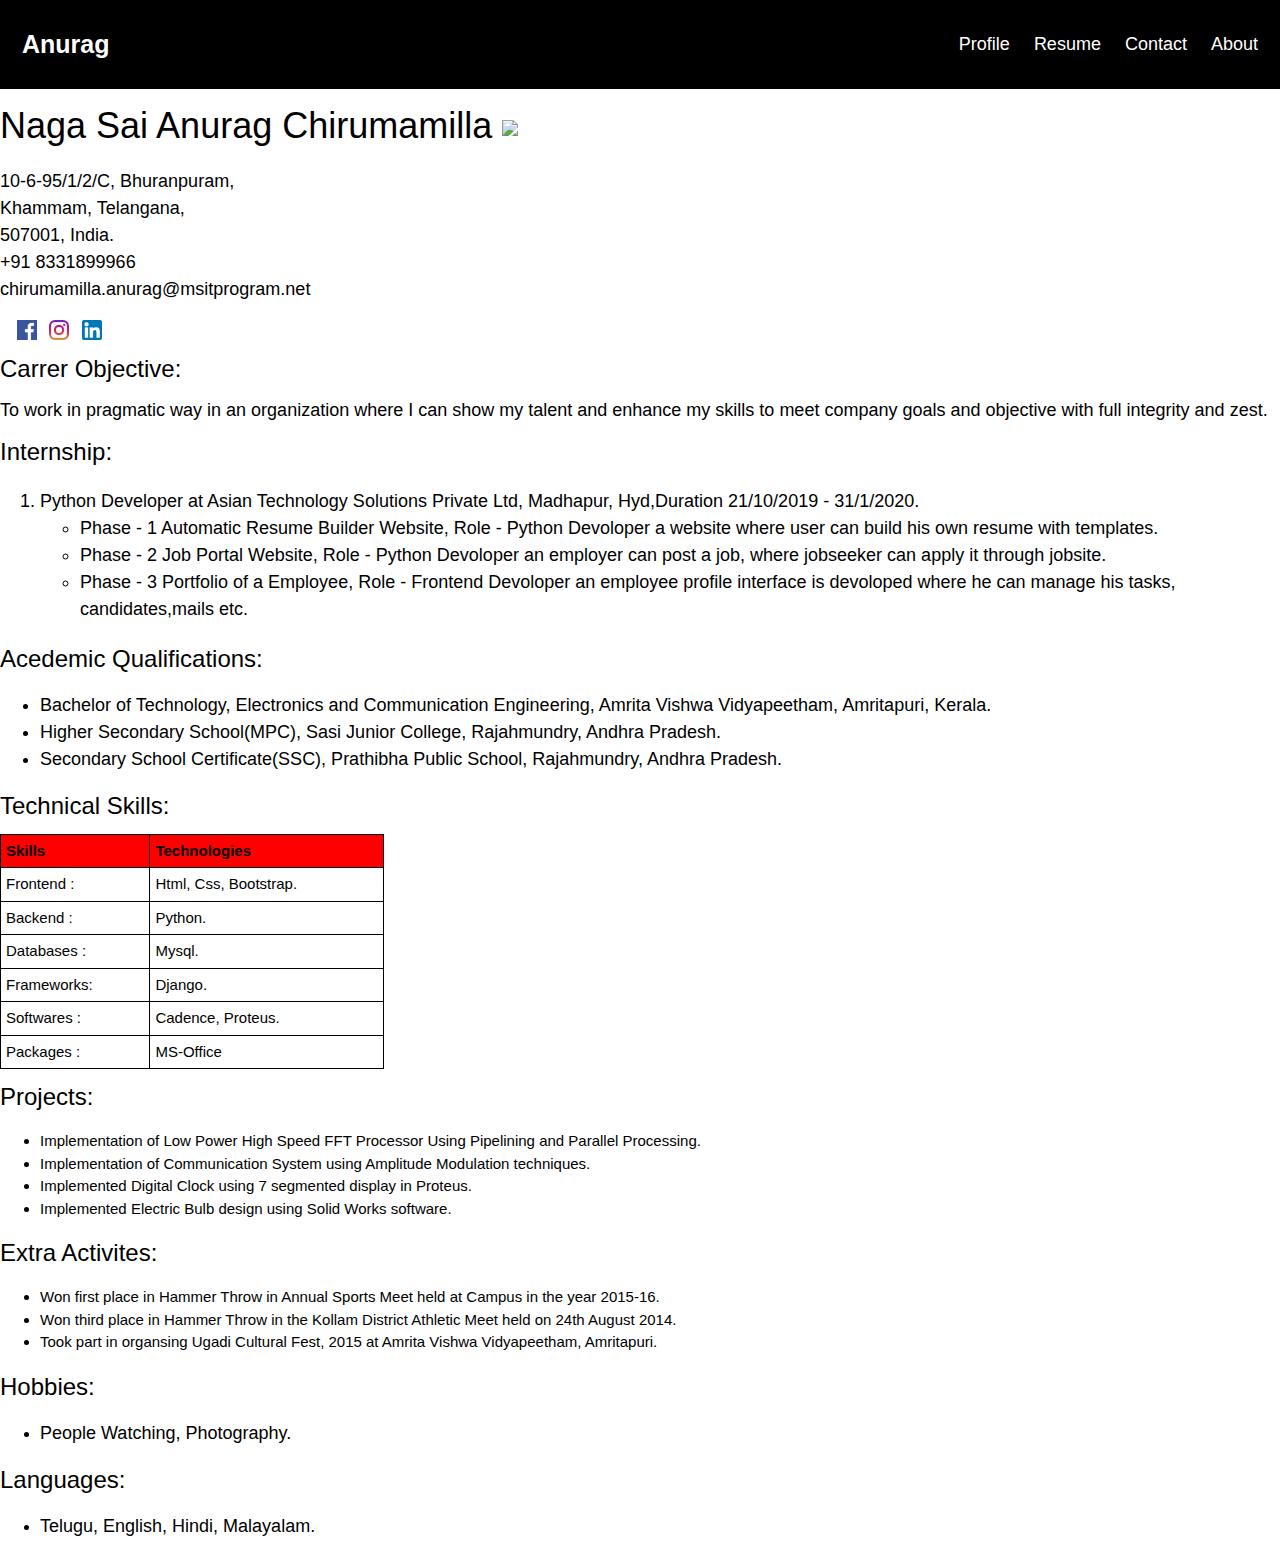
==== index.html @ e20bd9fa "created about, icon and resume pages" ====
<!DOCTYPE html>
<html>
<head>
	<title>Resume</title>
	<link rel="icon" type="image/css" href="flask.png">
	<meta name="viewport" content="width=device-width, initial-scale=1">
	<link rel="stylesheet" href="https://www.w3schools.com/w3css/4/w3.css">
	<link rel="stylesheet" type="text/css" href="index.css">
	<style>
	table, th, td {
	  border: 1px solid black;
	  border-collapse: collapse;
	}
	th, td {
	  padding: 5px;
	  text-align: left;
	}
	</style>
</head>
<body>

<div class="header">
  <a href="profile.html" class="logo">Anurag</a>
  <div class="header-right">
    <!-- <a class="active" href="#home">Home</a> -->
    <a href="#profile">Profile</a>
    <a href="index.html">Resume</a>
    <a href="contact.html">Contact</a>
    <a href="about.html">About</a>
  </div>
</div>

	<h1>Naga Sai  Anurag Chirumamilla <img width="100px" src="pic.jpeg"></h1>
	<pre><h5>10-6-95/1/2/C, Bhuranpuram,	
Khammam, Telangana,
507001, India.
+91 8331899966
chirumamilla.anurag@msitprogram.net<h5></pre>
	&nbsp;&nbsp;&nbsp;&nbsp;<a href="https://www.facebook.com/"><img width="20px" src="facebook.png"></a>
	&nbsp;&nbsp;<a href="https://www.instagram.com/?hl=en"><img width="20px" src="instagram.png"></a>
	&nbsp;&nbsp;<a href="https://www.linkedin.com/in/naga-sai-anurag-chirumamilla-463660141"><img width="20px" src="linkedin.png"></a>
	<h3>Carrer Objective:</h3>
	<h5>To work in pragmatic way in an organization where I can show my talent and enhance my skills to meet company goals and objective with full integrity and zest.</h5>

	<h3>Internship:</h3>
	<h5><ol>
			<li>Python Developer at Asian Technology Solutions Private Ltd, Madhapur, Hyd,Duration 21/10/2019 - 31/1/2020.
				<ul>
				<li>Phase - 1 Automatic Resume Builder Website, Role - Python Devoloper a website where user can build his own resume with templates.</li>
				<li>Phase - 2 Job Portal Website, Role - Python Devoloper an employer can post a job, where jobseeker can apply it through jobsite.</li>
				<li>Phase - 3 Portfolio of a Employee, Role - Frontend Devoloper an employee profile interface is devoloped where he can manage his tasks, candidates,mails etc.</li>
				</ul></li>
	</ol></h5>

	<h3>Acedemic Qualifications:</h3>
		<ul><h5>
			<li>Bachelor of Technology, Electronics and Communication Engineering, Amrita Vishwa Vidyapeetham, Amritapuri, Kerala.</li>
			<li>Higher Secondary School(MPC), Sasi Junior College, Rajahmundry, Andhra Pradesh.</li>
			<li>Secondary School Certificate(SSC), Prathibha Public School, Rajahmundry, Andhra Pradesh.</li></h5>
		</ul>

	<h3>Technical Skills:</h3>
		<table style="width:30%">
		  <tr style="background-color:#FF0000">
		    <th>Skills</th>
		    <th>Technologies</th>
		  </tr>
		  <tr>
		    <td>Frontend  :</td>
		    <td>Html, Css, Bootstrap.</td>
		  </tr>
		  <tr>
		    <td>Backend   :</td>
		    <td>Python.</td>
		  </tr>
		  <tr>
		    <td>Databases :</td>
		    <td>Mysql.</td>
		  </tr>
		  <tr>
		    <td>Frameworks:</td>
		    <td>Django.</td>
		  </tr>
		  <tr>
		    <td>Softwares :</td>
		    <td>Cadence, Proteus.</td>
		  </tr>
		  <tr>
		    <td>Packages  :</td>
		    <td> MS-Office</td>
		  </tr>
		</table>
	
	<h3>Projects:</h3>
	<ul>
		<li>Implementation of Low Power High Speed FFT Processor Using Pipelining and Parallel Processing.</li>
		<li>Implementation of Communication System using Amplitude Modulation techniques.</li>
		<li>Implemented Digital Clock using 7 segmented display in Proteus.	</li>
		<li>Implemented Electric Bulb design using Solid Works software.</li>
	</ul>

	<h3>Extra Activites:</h3>
	<ul>
		<li>Won first place in Hammer Throw in Annual Sports Meet held at Campus in the year 2015-16.</li>
		<li>Won third place in Hammer Throw in the Kollam District Athletic Meet held on 24th August 2014.</li>
		<li>Took part in organsing Ugadi Cultural Fest, 2015 at Amrita Vishwa Vidyapeetham, Amritapuri.</li>
	</ul>

	<h3>Hobbies:</h3>
	<ul>
		<li><h5>People Watching, Photography.</h5></li>
	</ul>
	<h3>Languages:</h3>
	<ul>
		<li><h5>Telugu, English, Hindi, Malayalam.</h5></li>
	</ul>
</body>
</html>
---- index.css ----
* {box-sizing: border-box;}

body { 
  margin: 0;
  font-family: Arial, Helvetica, sans-serif;
}

.header {
  overflow: hidden;
  background-color: black;
  padding: 20px 10px;
}

.header a {
  float: left;
  color: white;
  text-align: center;
  padding: 12px;
  text-decoration: none;
  font-size: 18px; 
  line-height: 25px;
  border-radius: 4px;
}

.header a.logo {
  font-size: 25px;
  font-weight: bold;
}

.header a:hover {
  background-color: #ddd;
  color: black;
}

.header a.active {
  background-color: dodgerblue;
  color: white;
}

.header-right {
  float: right;
}

@media screen and (max-width: 500px) {
  .header a {
    float: none;
    display: block;
    text-align: left;
  }
  
  .header-right {
    float: none;
  }
}
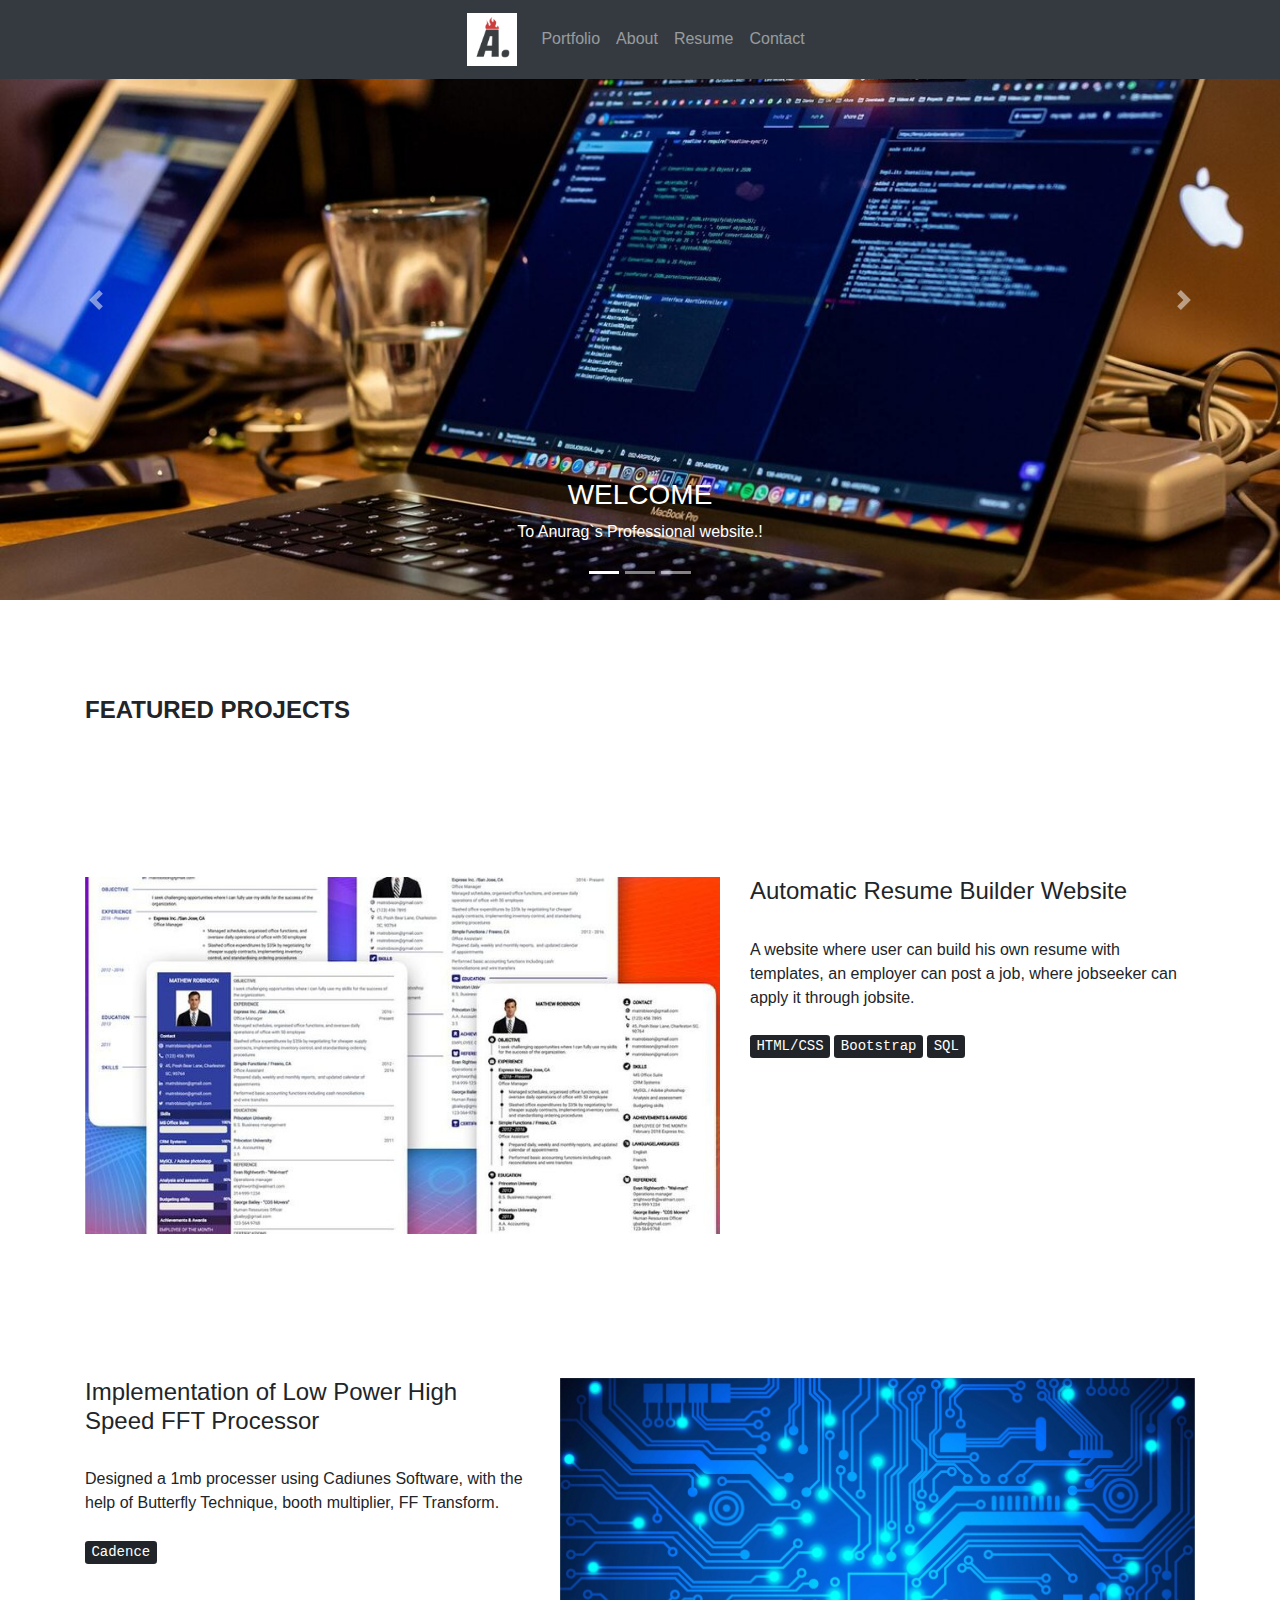
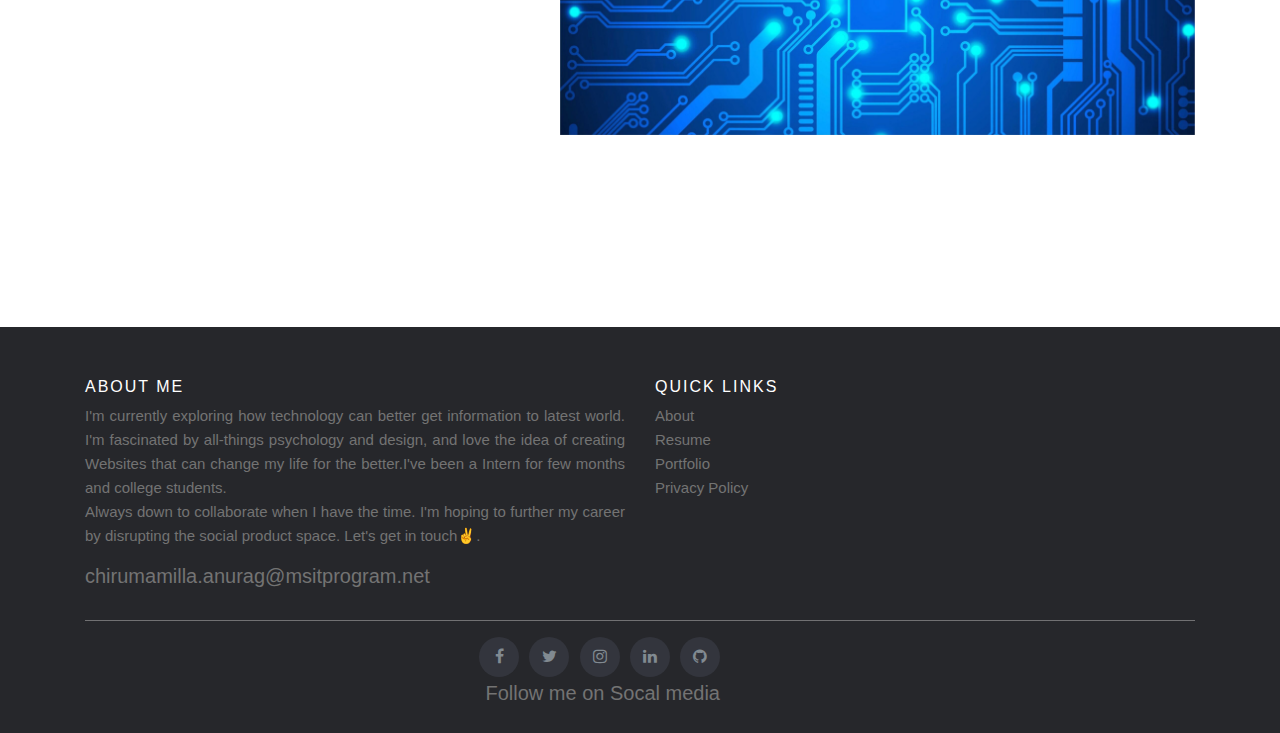
==== commit 946c5c4a: "designed 4 pages for personal profile in bootstrap" ====
--- a/index.html
+++ b/index.html
@@ -1,118 +1,145 @@
 <!DOCTYPE html>
 <html>
 <head>
-	<title>Resume</title>
-	<link rel="icon" type="image/css" href="flask.png">
-	<meta name="viewport" content="width=device-width, initial-scale=1">
-	<link rel="stylesheet" href="https://www.w3schools.com/w3css/4/w3.css">
-	<link rel="stylesheet" type="text/css" href="index.css">
-	<style>
-	table, th, td {
-	  border: 1px solid black;
-	  border-collapse: collapse;
-	}
-	th, td {
-	  padding: 5px;
-	  text-align: left;
-	}
-	</style>
+	<title>Anurag - WebDevoloper</title>
+	<link rel="icon" type="image/css" href="icons\logo.PNG">
+	<meta charset="utf-8">
+	  <meta name="viewport" content="width=device-width, initial-scale=1">
+	  <link rel="stylesheet" type="text/css" href="css\style.css">
+	  <link rel="stylesheet" href="https://maxcdn.bootstrapcdn.com/bootstrap/4.5.2/css/bootstrap.min.css">
+	  <script src="https://ajax.googleapis.com/ajax/libs/jquery/3.5.1/jquery.min.js"></script>
+	  <script src="https://cdnjs.cloudflare.com/ajax/libs/popper.js/1.16.0/umd/popper.min.js"></script>
+	  <script src="https://maxcdn.bootstrapcdn.com/bootstrap/4.5.2/js/bootstrap.min.js"></script>
+	  <link rel="stylesheet" href="https://use.fontawesome.com/releases/v5.6.3/css/all.css" integrity="sha384-UHRtZLI+pbxtHCWp1t77Bi1L4ZtiqrqD80Kn4Z8NTSRyMA2Fd33n5dQ8lWUE00s/" crossorigin="anonymous">
+	  <link rel="stylesheet" href="https://cdnjs.cloudflare.com/ajax/libs/font-awesome/4.7.0/css/font-awesome.min.css">
 </head>
 <body>
+	<!-- navbar Starts -->
+	<nav class="navbar navbar-expand-sm bg-dark navbar-dark justify-content-center fixed-top">
+	  <a class="navbar-brand" href="index.html">
+    	<img src="icons\logo.PNG" alt="logo" style="width:50px;">
+  	  </a>	
+	  <ul class="navbar-nav">
+	    <li class="nav-item">
+	      <a class="nav-link" href="portfolio.html">Portfolio</a>
+	    </li>
+	    <li class="nav-item">
+	      <a class="nav-link" href="about.html">About</a>
+	    </li>
+	    <li class="nav-item">
+	      <a class="nav-link" target="blank" href="pdf\Resume.pdf">Resume</a>
+	    </li>
+	    <li class="nav-item">
+	      <a class="nav-link" href="contact.html">Contact</a>
+	    </li>
+	  </ul>
+	</nav>
+	<!-- navbar ends -->
+  	<!-- Carousel Starts -->
+	<div id="demo" class="carousel slide" data-ride="carousel">
+	  <ul class="carousel-indicators">
+	    <li data-target="#demo" data-slide-to="0" class="active"></li>
+	    <li data-target="#demo" data-slide-to="1"></li>
+	    <li data-target="#demo" data-slide-to="2"></li>
+	  </ul>
+	  <div class="carousel-inner">
+	    <div class="carousel-item active">
+	      <img src="pictures\1.jpg" alt="pic1" >
+	      <div class="carousel-caption">
+		    <h3>WELCOME</h3>
+		    <p>To Anurag`s Professional website.!</p>
+		  </div>
+	    </div>
+	    <div class="carousel-item">
+	      <img src="pictures\2.jpg" alt="pic2" >
+	      <div class="carousel-caption">
+		    <h3>PRODUCTIVITY</h3>
+		    <p>Productive in work.</p>
+		  </div>
+	    </div>
+	    <div class="carousel-item">
+	      <img src="pictures\9.jpg" alt="pic3" >
+	      <div class="carousel-caption">
+	      	<h3>BALANCE WORK</h3>
+		    <p>Smart work makes life easy.</p>
+		  </div>  
+	    </div>
+	  </div>
+	  <a class="carousel-control-prev" href="#demo" data-slide="prev">
+	    <span class="carousel-control-prev-icon"></span>
+	  </a>
+	  <a class="carousel-control-next" href="#demo" data-slide="next">
+	    <span class="carousel-control-next-icon"></span>
+	  </a>
+	</div>
+	<!-- Carousel Ends -->
+	<br><br>
+	<!-- Body starts -->
+	<div class="container" style="background-color: white"><br><br>
+		<h4><b>FEATURED PROJECTS</b></h4>
+		<br><br><br><br><br><br>
+	  	<div class="row">
+	    <div class="col-sm-7">   
+	    <img class="img-fluid" src="pictures\6.jpg" alt="picture" > 
+	    </div> 
+	    <div class="col-sm-5">
+	    <h4>Automatic Resume Builder Website</h4>
+	    <p><br>A website where user can build his own resume with templates, an employer can post a job, where jobseeker can apply it through jobsite.<br><br><kbd>HTML/CSS</kbd> <kbd>Bootstrap</kbd> <kbd>SQL</kbd></p>
+		</div> 
+		</div>
+		<br><br><br><br><br><br>
+		<div class="row">
+	    <div class="col-sm-5">  
+	    <h4>Implementation of Low Power High Speed FFT Processor</h4>
+	    <p><br>Designed a 1mb processer using Cadiunes Software, with the help of Butterfly Technique, booth multiplier, FF Transform.<br><br><kbd>Cadence</kbd> </p>
+	    </div> 
+	    <div class="col-sm-7">
+	    <img class="img-fluid" src="pictures\5.jpg" alt="picture" >
+		</div> 
+		</div>
+		<br><br><br><br><br><br>
+	 </div>
+	<!-- Body ends -->
+	<br><br>
+	<!-- Footer starts -->
+    <footer class="site-footer">
+      <div class="container">
+        <div class="row">
+          <div class="col-sm-12 col-md-6">
+            <h6>ABOUT ME</h6>
+            <p class="text-justify">I'm currently exploring how technology can better get information to latest world. I'm fascinated by all-things psychology and design, and love the idea of creating Websites that can change my life for the better.I've been a Intern for few months and college students.<br>Always down to collaborate when I have the time. I'm hoping to further my career by disrupting the social product space. Let's get in touch✌️. 
+            <h5><a href="mailto:chirumamilla.anurag@msitprogram.net">chirumamilla.anurag@msitprogram.net</a></h5></p>
+          </div>
 
-<div class="header">
-  <a href="profile.html" class="logo">Anurag</a>
-  <div class="header-right">
-    <!-- <a class="active" href="#home">Home</a> -->
-    <a href="#profile">Profile</a>
-    <a href="index.html">Resume</a>
-    <a href="contact.html">Contact</a>
-    <a href="about.html">About</a>
-  </div>
-</div>
+           <div class="col-xs-6 col-md-5">
+            <h6>Quick Links</h6>
+            <ul class="footer-links">
+              <li><a href="about.html">About</a></li>
+              <li><a target="blank" href="pdf\Resume.pdf">Resume</a></li>
+              <li><a href="portfolio.html">Portfolio</a></li>
+              <li><a href="#">Privacy Policy</a></li>
+              
+            </ul>
+          </div>
+        </div>
+        <hr>
+      </div>
+      <div class="container">
+        <div class="row">
+          <div class="col-md-7 ">
+            <ul class="social-icons">
 
-	<h1>Naga Sai  Anurag Chirumamilla <img width="100px" src="pic.jpeg"></h1>
-	<pre><h5>10-6-95/1/2/C, Bhuranpuram,	
-Khammam, Telangana,
-507001, India.
-+91 8331899966
-chirumamilla.anurag@msitprogram.net<h5></pre>
-	&nbsp;&nbsp;&nbsp;&nbsp;<a href="https://www.facebook.com/"><img width="20px" src="facebook.png"></a>
-	&nbsp;&nbsp;<a href="https://www.instagram.com/?hl=en"><img width="20px" src="instagram.png"></a>
-	&nbsp;&nbsp;<a href="https://www.linkedin.com/in/naga-sai-anurag-chirumamilla-463660141"><img width="20px" src="linkedin.png"></a>
-	<h3>Carrer Objective:</h3>
-	<h5>To work in pragmatic way in an organization where I can show my talent and enhance my skills to meet company goals and objective with full integrity and zest.</h5>
+              <li><a class="facebook" target="blank" href="https://www.facebook.com/"><i class="fa fa-facebook"></i></a></li>
+              <li><a class="twitter" target="blank" href="https://twitter.com/"><i class="fa fa-twitter"></i></a></li>
+              <li><a class="instagram" target="blank" href="https://www.instagram.com/thechirumamilla/"><i class="fa fa-instagram"></i></a></li>
+              <li><a class="linkedin" target="blank" href="https://www.linkedin.com/in/naga-sai-anurag-chirumamilla-463660141"><i class="fa fa-linkedin"></i></a></li> 
+              <li><a class="github" target="blank" href="https://github.com/nagasaianurag"><i class="fa fa-github"></i></a></li>   <h5>Follow me on Socal media</h5>
+            </ul>
+          </div>
+        </div>
+      </div>
+	</footer>
+	<!-- Footer ends -->
 
-	<h3>Internship:</h3>
-	<h5><ol>
-			<li>Python Developer at Asian Technology Solutions Private Ltd, Madhapur, Hyd,Duration 21/10/2019 - 31/1/2020.
-				<ul>
-				<li>Phase - 1 Automatic Resume Builder Website, Role - Python Devoloper a website where user can build his own resume with templates.</li>
-				<li>Phase - 2 Job Portal Website, Role - Python Devoloper an employer can post a job, where jobseeker can apply it through jobsite.</li>
-				<li>Phase - 3 Portfolio of a Employee, Role - Frontend Devoloper an employee profile interface is devoloped where he can manage his tasks, candidates,mails etc.</li>
-				</ul></li>
-	</ol></h5>
-
-	<h3>Acedemic Qualifications:</h3>
-		<ul><h5>
-			<li>Bachelor of Technology, Electronics and Communication Engineering, Amrita Vishwa Vidyapeetham, Amritapuri, Kerala.</li>
-			<li>Higher Secondary School(MPC), Sasi Junior College, Rajahmundry, Andhra Pradesh.</li>
-			<li>Secondary School Certificate(SSC), Prathibha Public School, Rajahmundry, Andhra Pradesh.</li></h5>
-		</ul>
-
-	<h3>Technical Skills:</h3>
-		<table style="width:30%">
-		  <tr style="background-color:#FF0000">
-		    <th>Skills</th>
-		    <th>Technologies</th>
-		  </tr>
-		  <tr>
-		    <td>Frontend  :</td>
-		    <td>Html, Css, Bootstrap.</td>
-		  </tr>
-		  <tr>
-		    <td>Backend   :</td>
-		    <td>Python.</td>
-		  </tr>
-		  <tr>
-		    <td>Databases :</td>
-		    <td>Mysql.</td>
-		  </tr>
-		  <tr>
-		    <td>Frameworks:</td>
-		    <td>Django.</td>
-		  </tr>
-		  <tr>
-		    <td>Softwares :</td>
-		    <td>Cadence, Proteus.</td>
-		  </tr>
-		  <tr>
-		    <td>Packages  :</td>
-		    <td> MS-Office</td>
-		  </tr>
-		</table>
-	
-	<h3>Projects:</h3>
-	<ul>
-		<li>Implementation of Low Power High Speed FFT Processor Using Pipelining and Parallel Processing.</li>
-		<li>Implementation of Communication System using Amplitude Modulation techniques.</li>
-		<li>Implemented Digital Clock using 7 segmented display in Proteus.	</li>
-		<li>Implemented Electric Bulb design using Solid Works software.</li>
-	</ul>
-
-	<h3>Extra Activites:</h3>
-	<ul>
-		<li>Won first place in Hammer Throw in Annual Sports Meet held at Campus in the year 2015-16.</li>
-		<li>Won third place in Hammer Throw in the Kollam District Athletic Meet held on 24th August 2014.</li>
-		<li>Took part in organsing Ugadi Cultural Fest, 2015 at Amrita Vishwa Vidyapeetham, Amritapuri.</li>
-	</ul>
-
-	<h3>Hobbies:</h3>
-	<ul>
-		<li><h5>People Watching, Photography.</h5></li>
-	</ul>
-	<h3>Languages:</h3>
-	<ul>
-		<li><h5>Telugu, English, Hindi, Malayalam.</h5></li>
-	</ul>
 </body>
-</html>+</html>
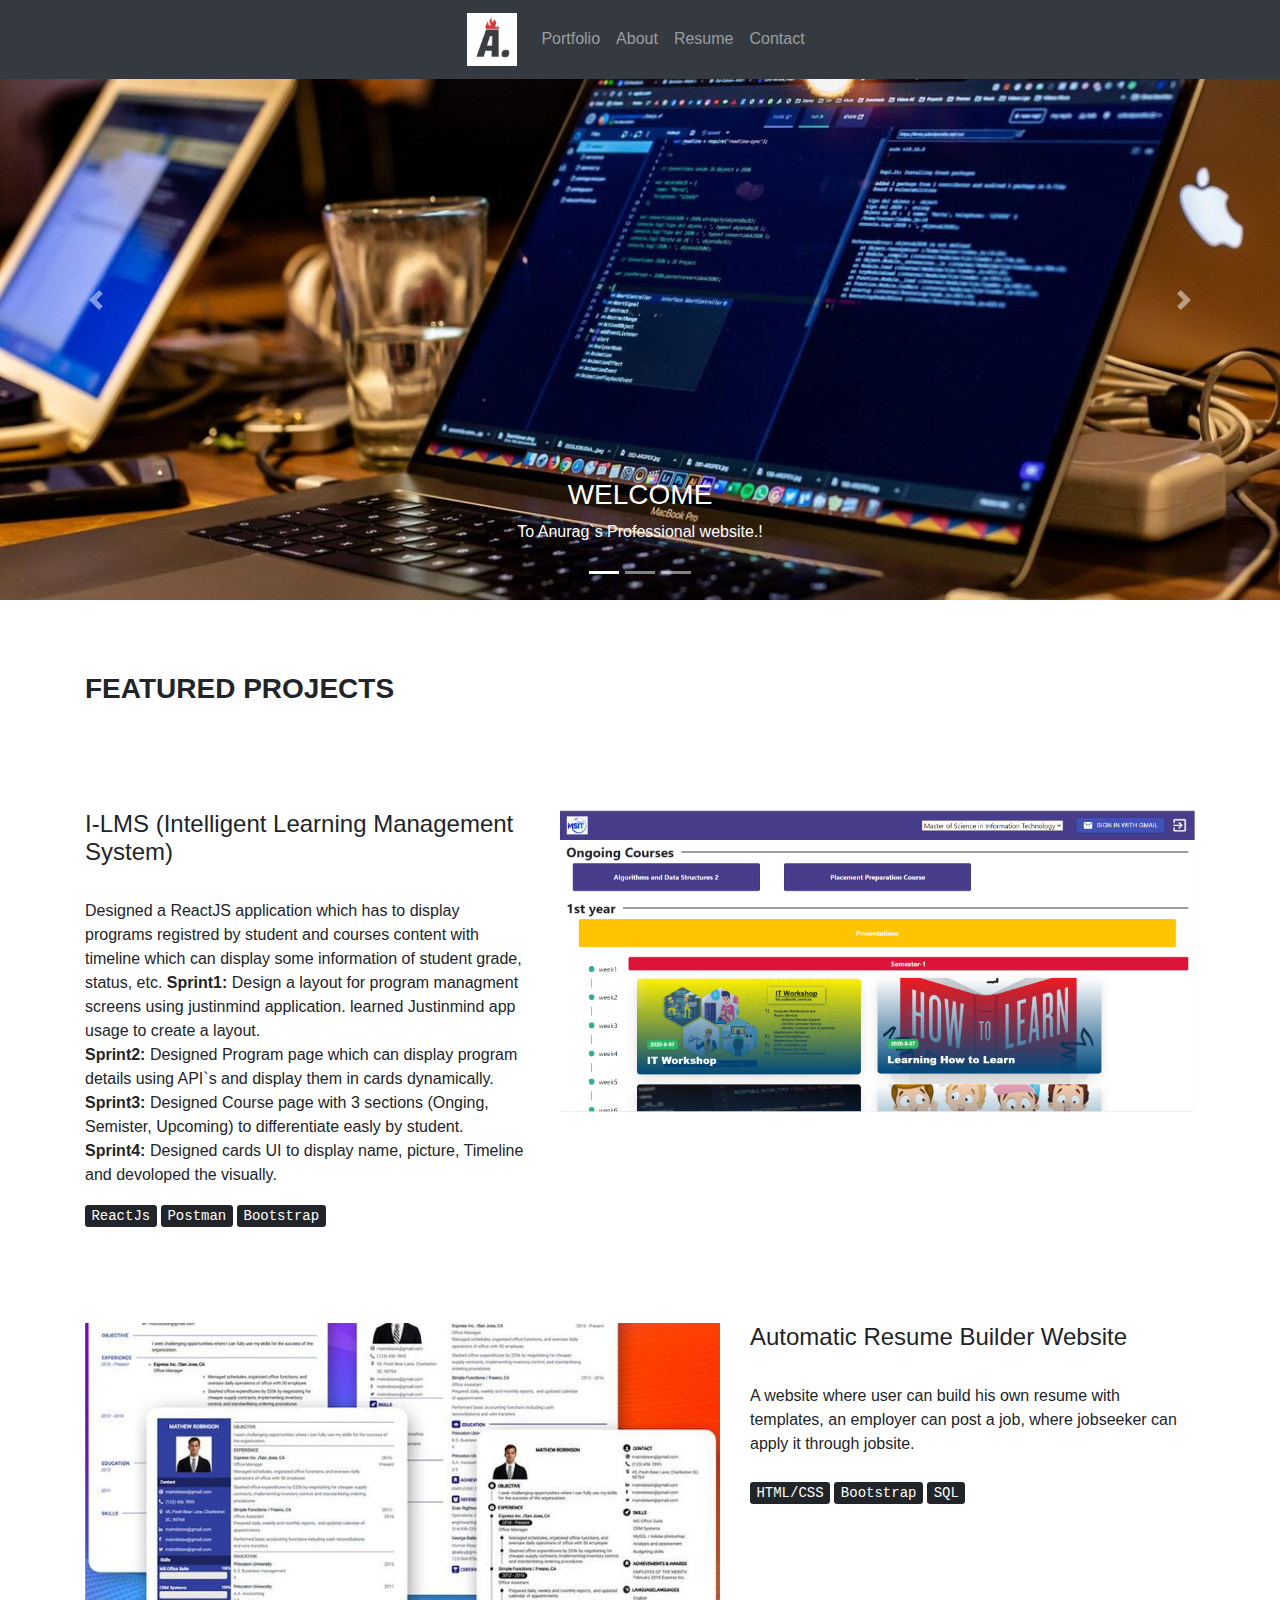
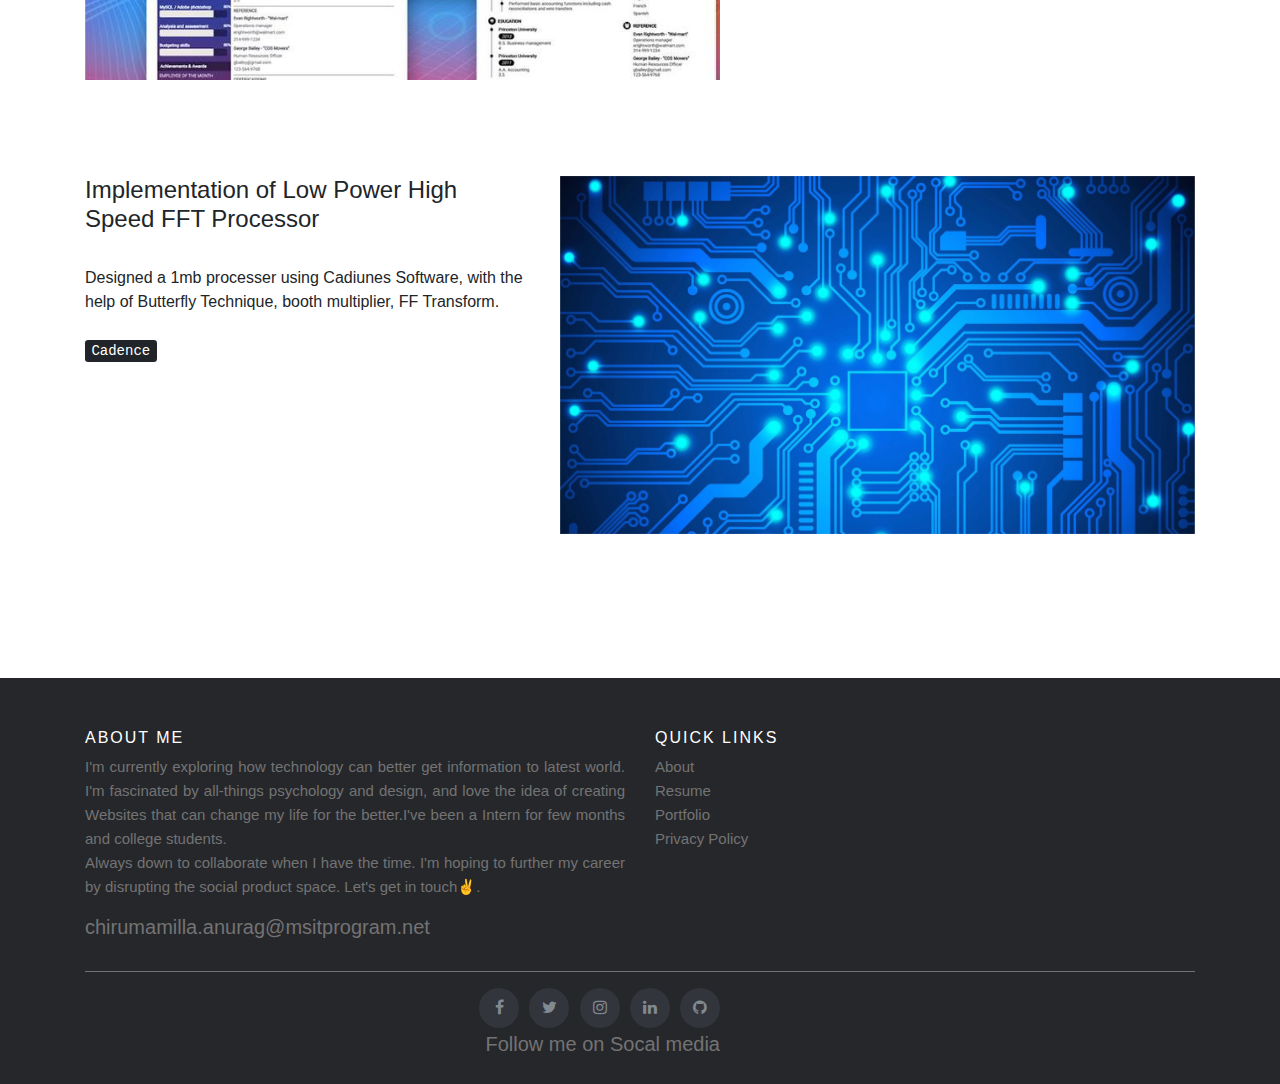
==== commit d957fd6c: "added projects in 2 pages" ====
--- a/index.html
+++ b/index.html
@@ -75,9 +75,24 @@
 	<!-- Carousel Ends -->
 	<br><br>
 	<!-- Body starts -->
-	<div class="container" style="background-color: white"><br><br>
-		<h4><b>FEATURED PROJECTS</b></h4>
-		<br><br><br><br><br><br>
+	<div class="container" style="background-color: white"><br>
+		<h3><b>FEATURED PROJECTS</b></h3>
+		<br><br><br><br>
+		<div class="row">
+	    <div class="col-sm-5">  
+	    <h4>I-LMS (Intelligent Learning Management System)</h4>
+	    <p><br>Designed a ReactJS application which has to display programs registred by student and courses content with timeline which can display some information of student grade, status, etc.
+		<b>Sprint1:</b> Design a layout for program managment screens using justinmind application. learned Justinmind app usage to create a layout.<br>
+		<b>Sprint2:</b> Designed Program page which can display program details using API`s and display them in cards dynamically. <br>
+		<b>Sprint3:</b> Designed Course page with 3 sections (Onging, Semister, Upcoming) to differentiate easly by student.<br>
+		<b>Sprint4:</b> Designed cards UI to display name, picture, Timeline and devoloped the visually.</p>
+		<kbd>ReactJs</kbd> <kbd>Postman</kbd> <kbd>Bootstrap</kbd>
+	    </div> 
+	    <div class="col-sm-7">
+	    <img class="img-fluid" src="pictures\10.PNG" alt="picture" >
+		</div> 
+		</div>
+		<br><br><br><br>
 	  	<div class="row">
 	    <div class="col-sm-7">   
 	    <img class="img-fluid" src="pictures\6.jpg" alt="picture" > 
@@ -87,7 +102,7 @@
 	    <p><br>A website where user can build his own resume with templates, an employer can post a job, where jobseeker can apply it through jobsite.<br><br><kbd>HTML/CSS</kbd> <kbd>Bootstrap</kbd> <kbd>SQL</kbd></p>
 		</div> 
 		</div>
-		<br><br><br><br><br><br>
+		<br><br><br><br>
 		<div class="row">
 	    <div class="col-sm-5">  
 	    <h4>Implementation of Low Power High Speed FFT Processor</h4>
@@ -97,7 +112,7 @@
 	    <img class="img-fluid" src="pictures\5.jpg" alt="picture" >
 		</div> 
 		</div>
-		<br><br><br><br><br><br>
+		<br><br><br><br>
 	 </div>
 	<!-- Body ends -->
 	<br><br>
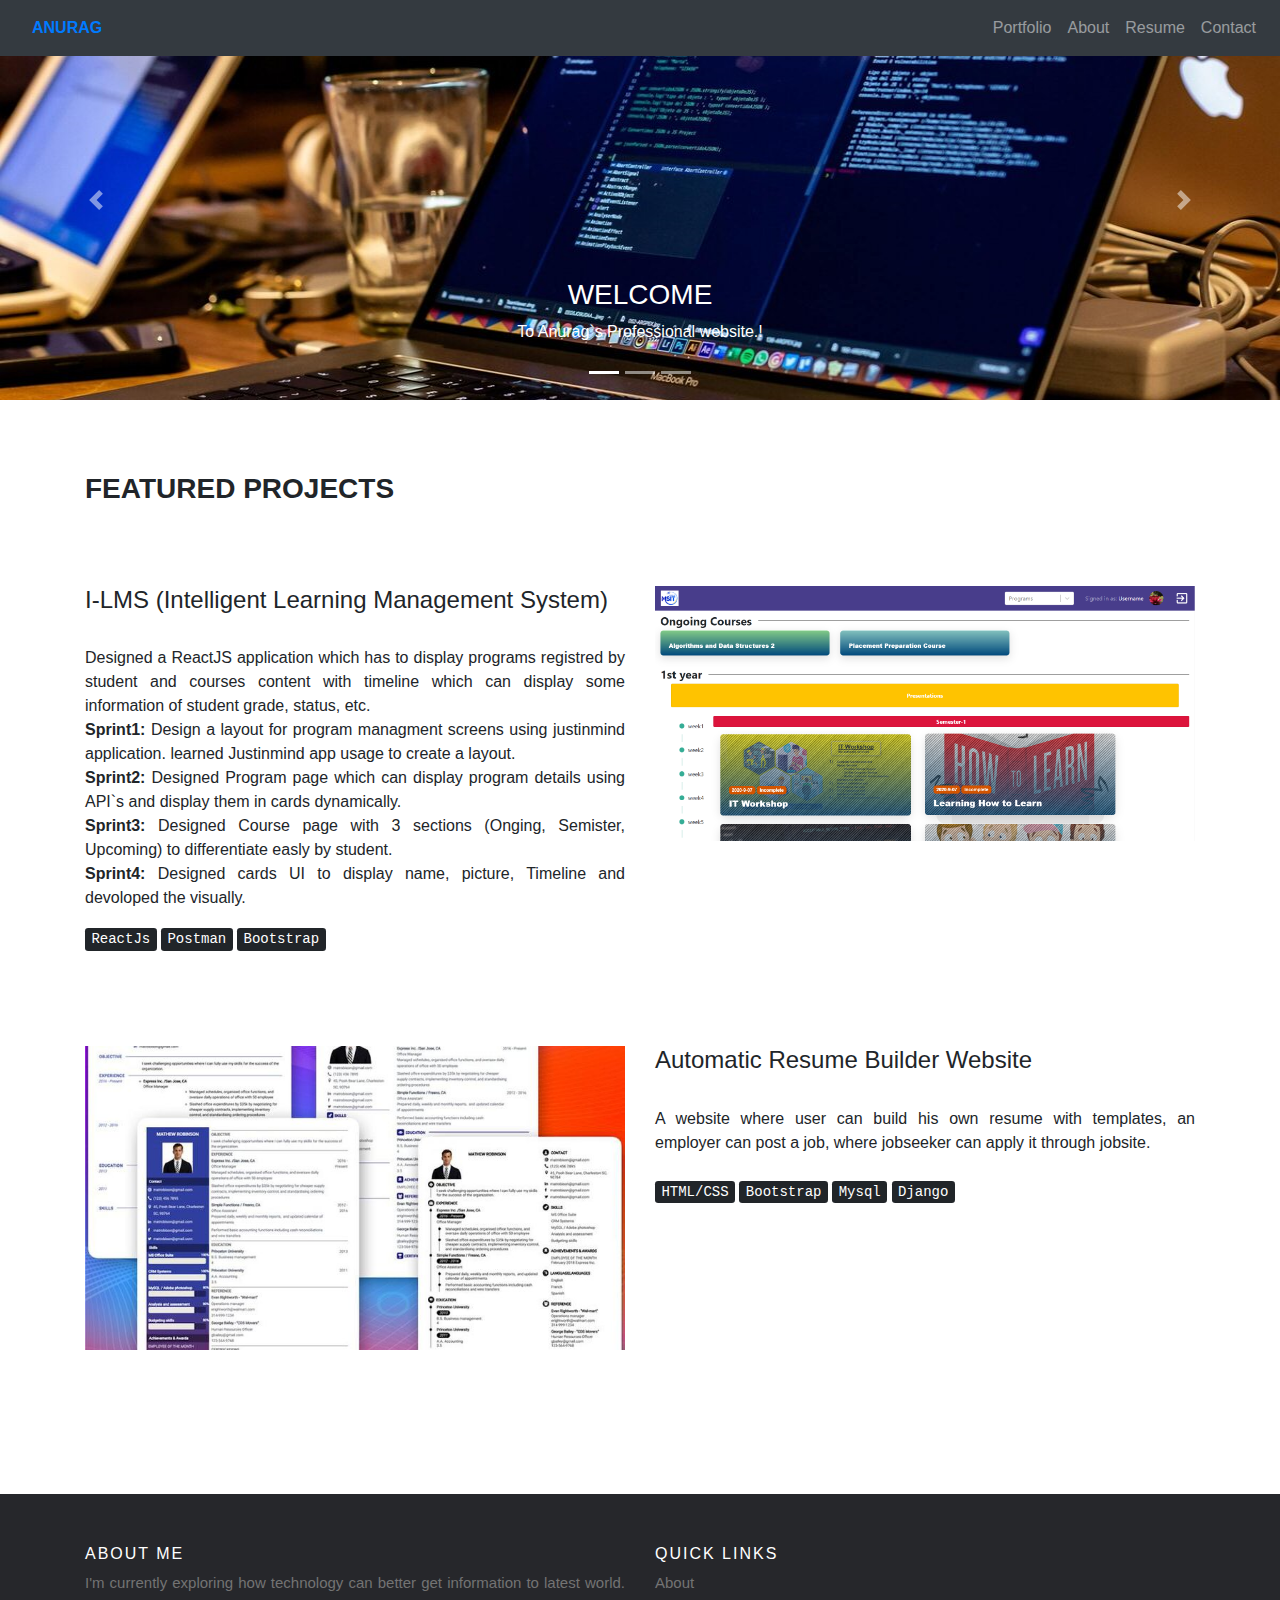
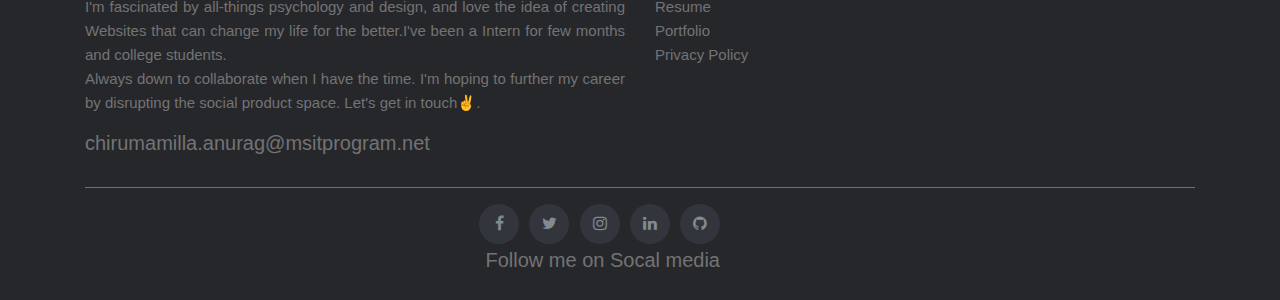
==== commit 871fec1a: "changed nav bar, pictures, edited text" ====
--- a/index.html
+++ b/index.html
@@ -15,10 +15,12 @@
 </head>
 <body>
 	<!-- navbar Starts -->
-	<nav class="navbar navbar-expand-sm bg-dark navbar-dark justify-content-center fixed-top">
-	  <a class="navbar-brand" href="index.html">
-    	<img src="icons\logo.PNG" alt="logo" style="width:50px;">
-  	  </a>	
+	<nav class="navbar navbar-expand-sm bg-dark navbar-dark justify-content-between fixed-top">
+	<a class="nav-link" href="index.html"><b>ANURAG</b></a>
+	<button class="navbar-toggler" type="button" data-toggle="collapse" data-target="#navbarTogglerDemo03" aria-controls="navbarTogglerDemo03" aria-expanded="false" aria-label="Toggle navigation">
+    <span class="navbar-toggler-icon"></span>
+	</button>
+	  <div class="justify-content-end collapse navbar-collapse" id="navbarTogglerDemo03">
 	  <ul class="navbar-nav">
 	    <li class="nav-item">
 	      <a class="nav-link" href="portfolio.html">Portfolio</a>
@@ -33,6 +35,7 @@
 	      <a class="nav-link" href="contact.html">Contact</a>
 	    </li>
 	  </ul>
+	  </div>
 	</nav>
 	<!-- navbar ends -->
   	<!-- Carousel Starts -->
@@ -44,21 +47,21 @@
 	  </ul>
 	  <div class="carousel-inner">
 	    <div class="carousel-item active">
-	      <img src="pictures\1.jpg" alt="pic1" >
+	      <img src="pictures\1.png" alt="pic1" >
 	      <div class="carousel-caption">
 		    <h3>WELCOME</h3>
 		    <p>To Anurag`s Professional website.!</p>
 		  </div>
 	    </div>
 	    <div class="carousel-item">
-	      <img src="pictures\2.jpg" alt="pic2" >
+	      <img src="pictures\2.png" alt="pic2" >
 	      <div class="carousel-caption">
 		    <h3>PRODUCTIVITY</h3>
 		    <p>Productive in work.</p>
 		  </div>
 	    </div>
 	    <div class="carousel-item">
-	      <img src="pictures\9.jpg" alt="pic3" >
+	      <img src="pictures\9.png" alt="pic3" >
 	      <div class="carousel-caption">
 	      	<h3>BALANCE WORK</h3>
 		    <p>Smart work makes life easy.</p>
@@ -77,42 +80,44 @@
 	<!-- Body starts -->
 	<div class="container" style="background-color: white"><br>
 		<h3><b>FEATURED PROJECTS</b></h3>
-		<br><br><br><br>
+		<br><br><br>
 		<div class="row">
-	    <div class="col-sm-5">  
+	    <div class="col-sm-6">  
 	    <h4>I-LMS (Intelligent Learning Management System)</h4>
-	    <p><br>Designed a ReactJS application which has to display programs registred by student and courses content with timeline which can display some information of student grade, status, etc.
+	    <p class="text-justify"><br>Designed a ReactJS application which has to display programs registred by student and courses content with timeline which can display some information of student grade, status, etc.<br>
 		<b>Sprint1:</b> Design a layout for program managment screens using justinmind application. learned Justinmind app usage to create a layout.<br>
 		<b>Sprint2:</b> Designed Program page which can display program details using API`s and display them in cards dynamically. <br>
 		<b>Sprint3:</b> Designed Course page with 3 sections (Onging, Semister, Upcoming) to differentiate easly by student.<br>
 		<b>Sprint4:</b> Designed cards UI to display name, picture, Timeline and devoloped the visually.</p>
 		<kbd>ReactJs</kbd> <kbd>Postman</kbd> <kbd>Bootstrap</kbd>
 	    </div> 
-	    <div class="col-sm-7">
+	    <div class="col-sm-6">
 	    <img class="img-fluid" src="pictures\10.PNG" alt="picture" >
 		</div> 
 		</div>
 		<br><br><br><br>
 	  	<div class="row">
-	    <div class="col-sm-7">   
+	    <div class="col-sm-6">   
 	    <img class="img-fluid" src="pictures\6.jpg" alt="picture" > 
 	    </div> 
-	    <div class="col-sm-5">
+	    <div class="col-sm-6">
 	    <h4>Automatic Resume Builder Website</h4>
-	    <p><br>A website where user can build his own resume with templates, an employer can post a job, where jobseeker can apply it through jobsite.<br><br><kbd>HTML/CSS</kbd> <kbd>Bootstrap</kbd> <kbd>SQL</kbd></p>
+	    <p class="text-justify"><br>A website where user can build his own resume with templates, an employer can post a job, where jobseeker can apply it through jobsite.<br><br>
+		<kbd>HTML/CSS</kbd> <kbd>Bootstrap</kbd> <kbd>Mysql</kbd> <kbd>Django</kbd></p>
 		</div> 
 		</div>
 		<br><br><br><br>
-		<div class="row">
+		<!--<div class="row">
 	    <div class="col-sm-5">  
 	    <h4>Implementation of Low Power High Speed FFT Processor</h4>
-	    <p><br>Designed a 1mb processer using Cadiunes Software, with the help of Butterfly Technique, booth multiplier, FF Transform.<br><br><kbd>Cadence</kbd> </p>
+	    <p><br>Designed a 1mb processer using Cadiunes Software, with the help of Butterfly Technique, booth multiplier, FF Transform.<br><br>
+		<kbd>Cadence</kbd> </p>
 	    </div> 
 	    <div class="col-sm-7">
 	    <img class="img-fluid" src="pictures\5.jpg" alt="picture" >
 		</div> 
 		</div>
-		<br><br><br><br>
+		<br><br><br><br>-->
 	 </div>
 	<!-- Body ends -->
 	<br><br>
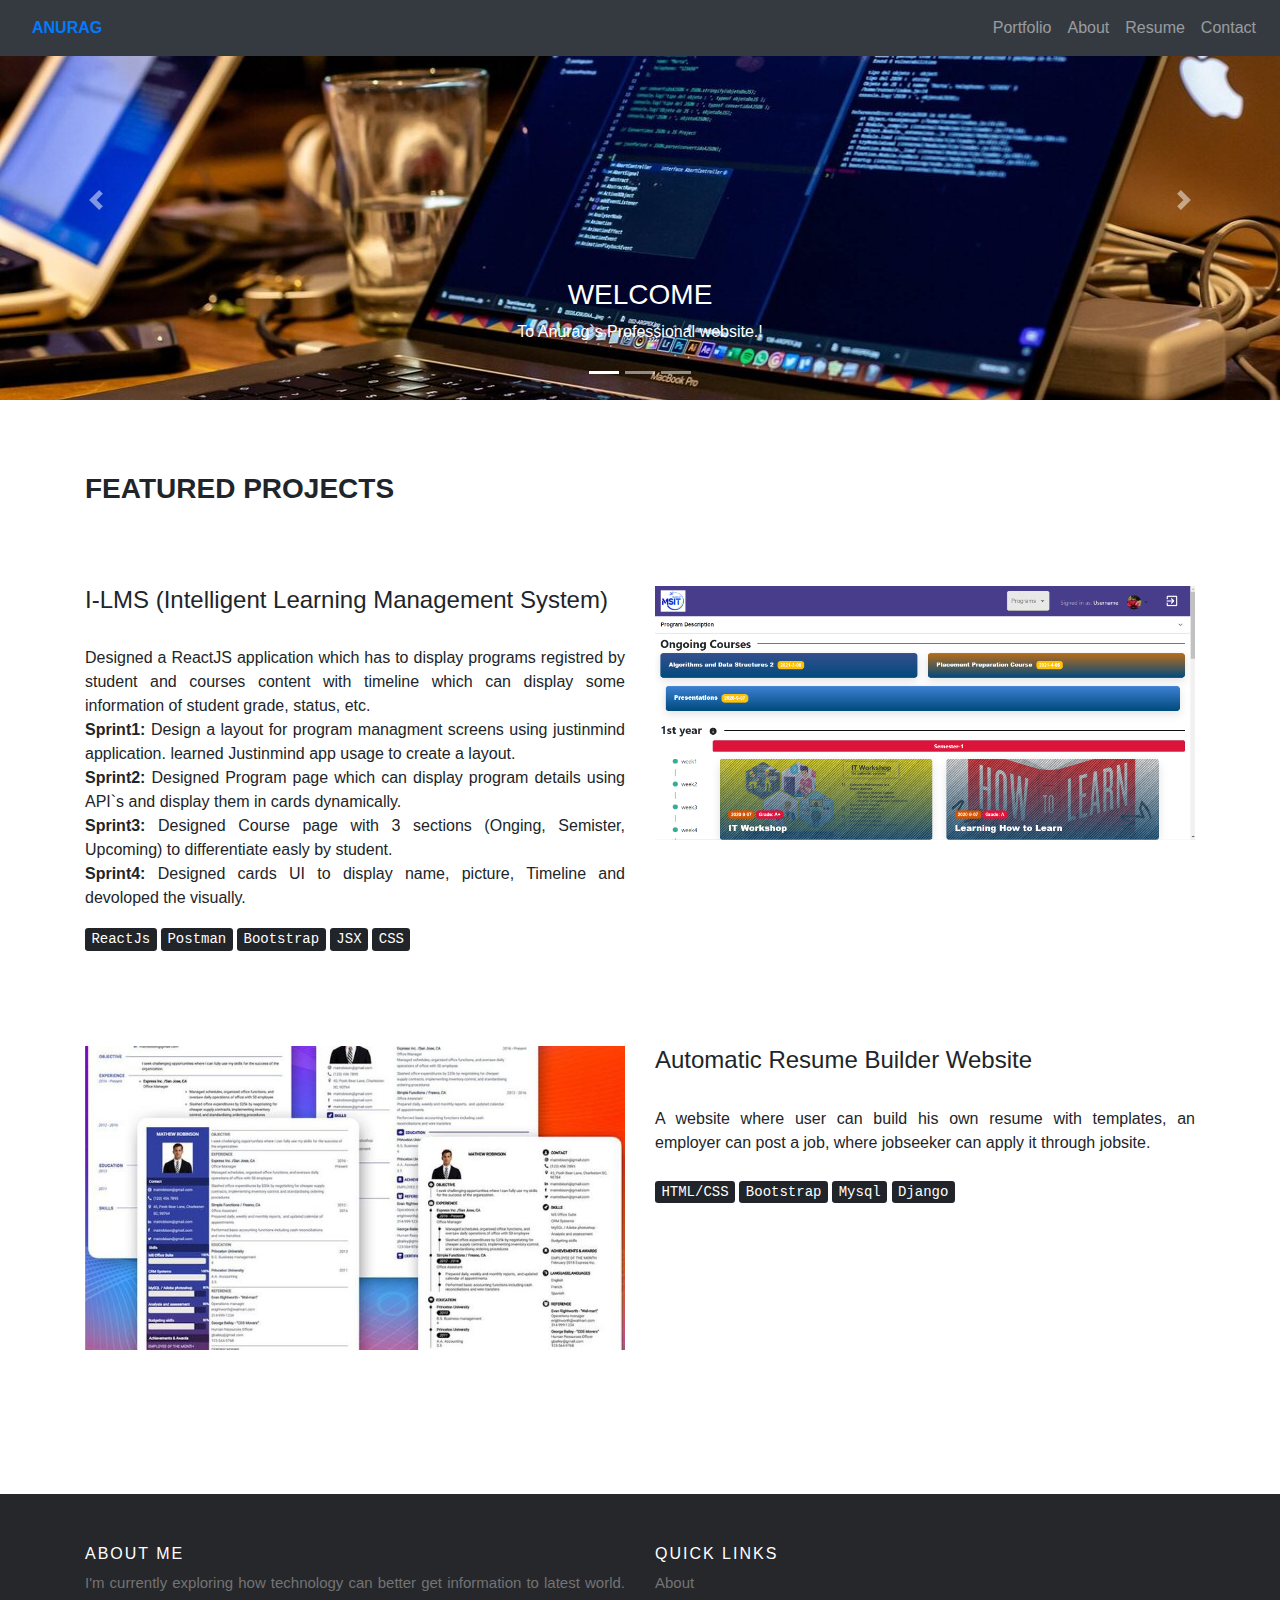
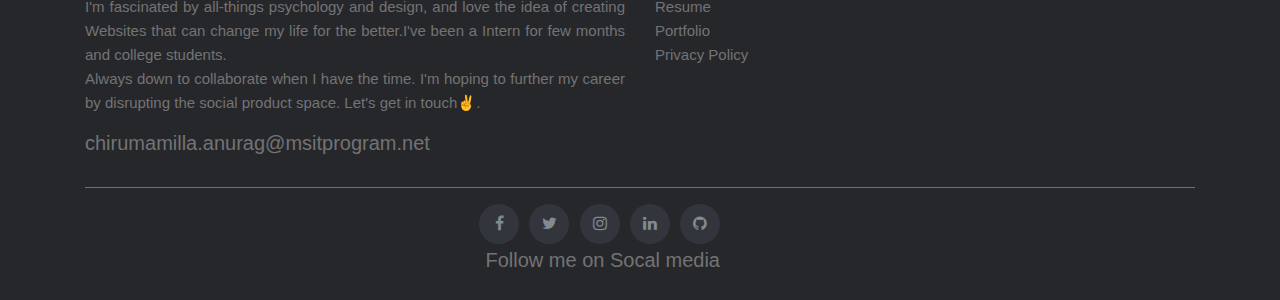
==== commit a23f6d9c: "updated sprintwise matter" ====
--- a/index.html
+++ b/index.html
@@ -89,7 +89,7 @@
 		<b>Sprint2:</b> Designed Program page which can display program details using API`s and display them in cards dynamically. <br>
 		<b>Sprint3:</b> Designed Course page with 3 sections (Onging, Semister, Upcoming) to differentiate easly by student.<br>
 		<b>Sprint4:</b> Designed cards UI to display name, picture, Timeline and devoloped the visually.</p>
-		<kbd>ReactJs</kbd> <kbd>Postman</kbd> <kbd>Bootstrap</kbd>
+		<kbd>ReactJs</kbd> <kbd>Postman</kbd> <kbd>Bootstrap</kbd> <kbd>JSX</kbd> <kbd>CSS</kbd>
 	    </div> 
 	    <div class="col-sm-6">
 	    <img class="img-fluid" src="pictures\10.PNG" alt="picture" >
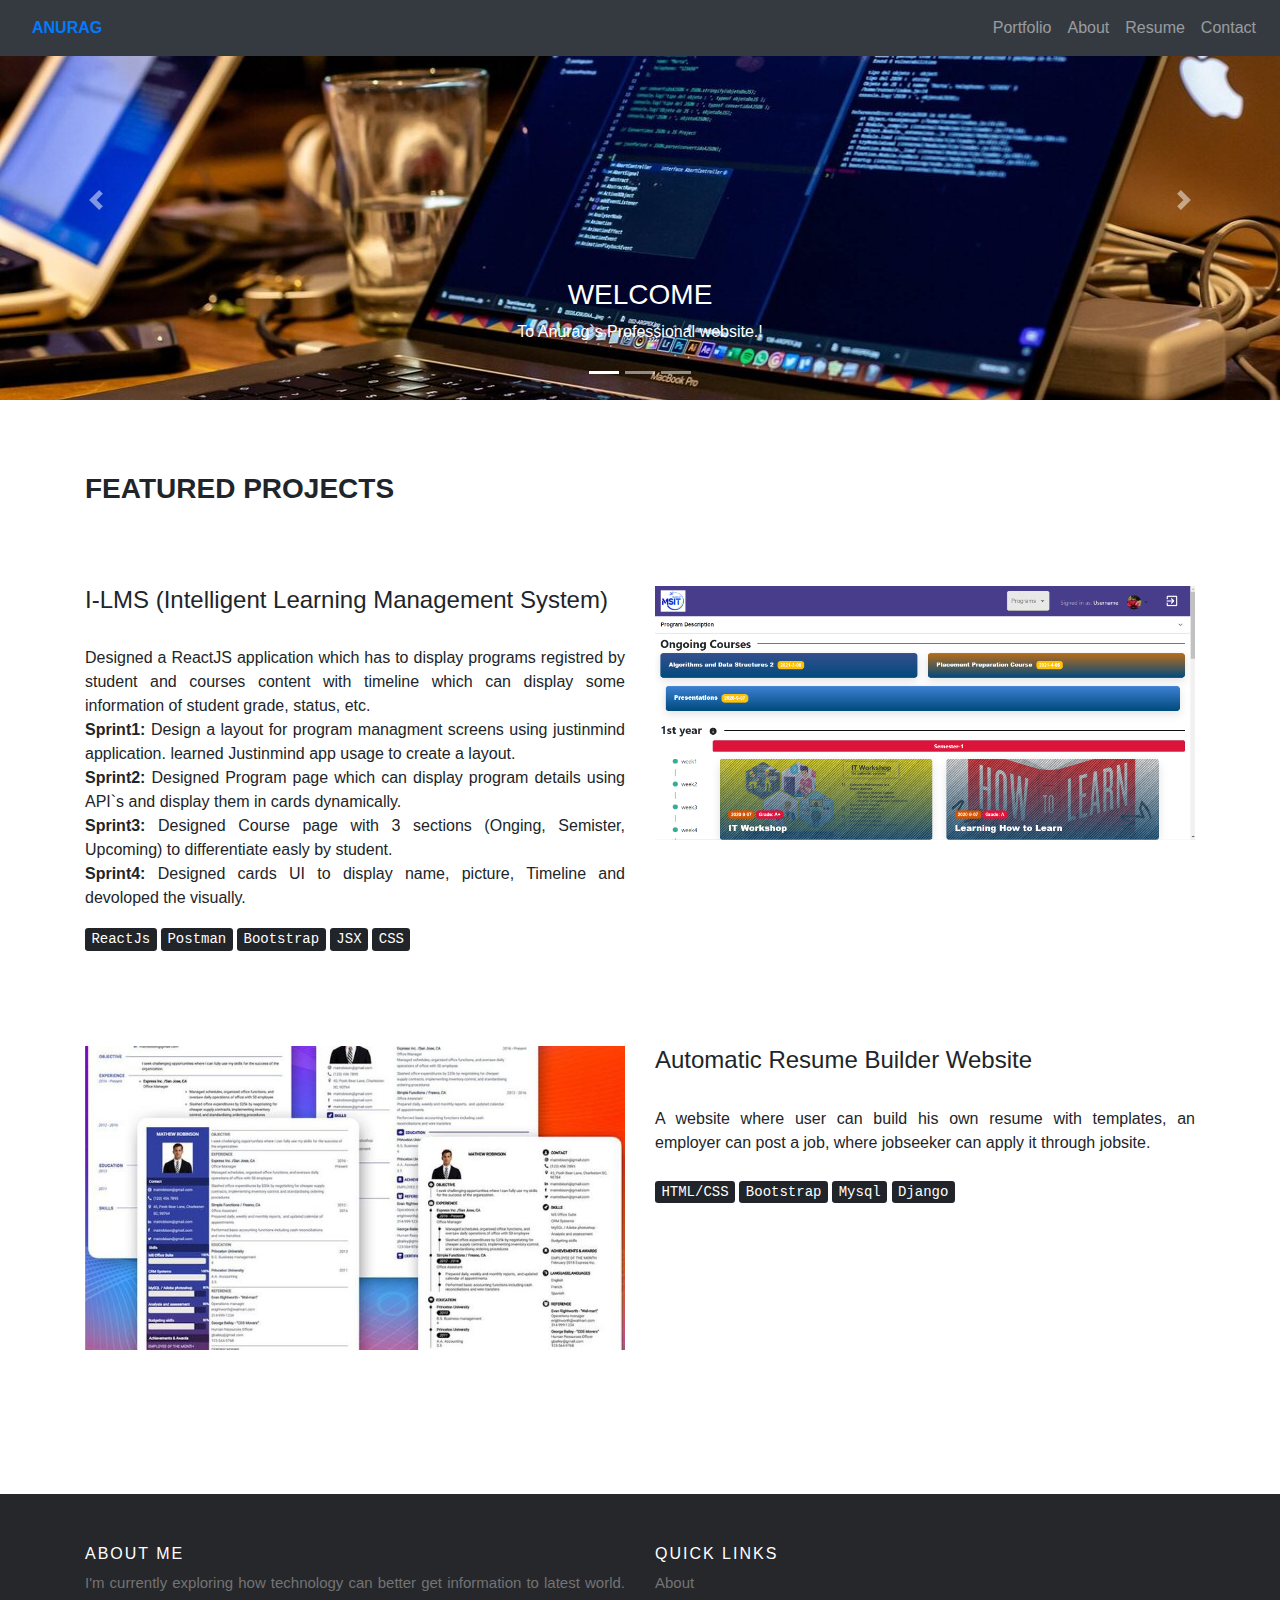
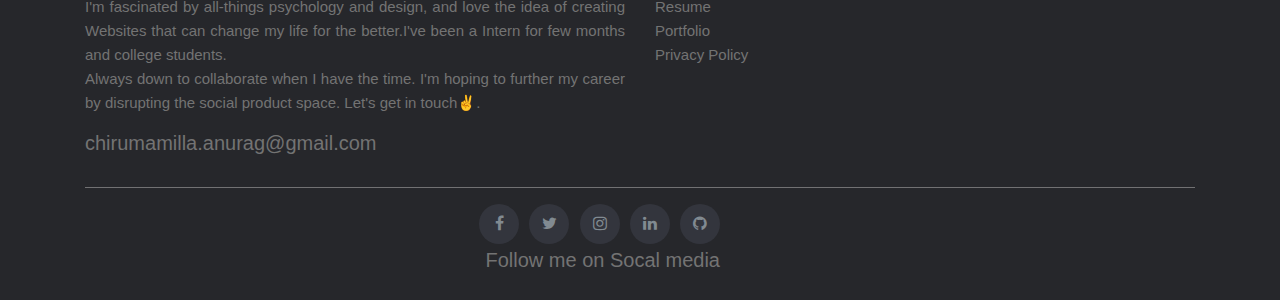
==== commit 3ba996c3: "changed email ID to gmail.com" ====
--- a/index.html
+++ b/index.html
@@ -128,7 +128,7 @@
           <div class="col-sm-12 col-md-6">
             <h6>ABOUT ME</h6>
             <p class="text-justify">I'm currently exploring how technology can better get information to latest world. I'm fascinated by all-things psychology and design, and love the idea of creating Websites that can change my life for the better.I've been a Intern for few months and college students.<br>Always down to collaborate when I have the time. I'm hoping to further my career by disrupting the social product space. Let's get in touch✌️. 
-            <h5><a href="mailto:chirumamilla.anurag@msitprogram.net">chirumamilla.anurag@msitprogram.net</a></h5></p>
+            <h5><a href="mailto:chirumamilla.anurag@gmail.com">chirumamilla.anurag@gmail.com</a></h5></p>
           </div>
 
            <div class="col-xs-6 col-md-5">
